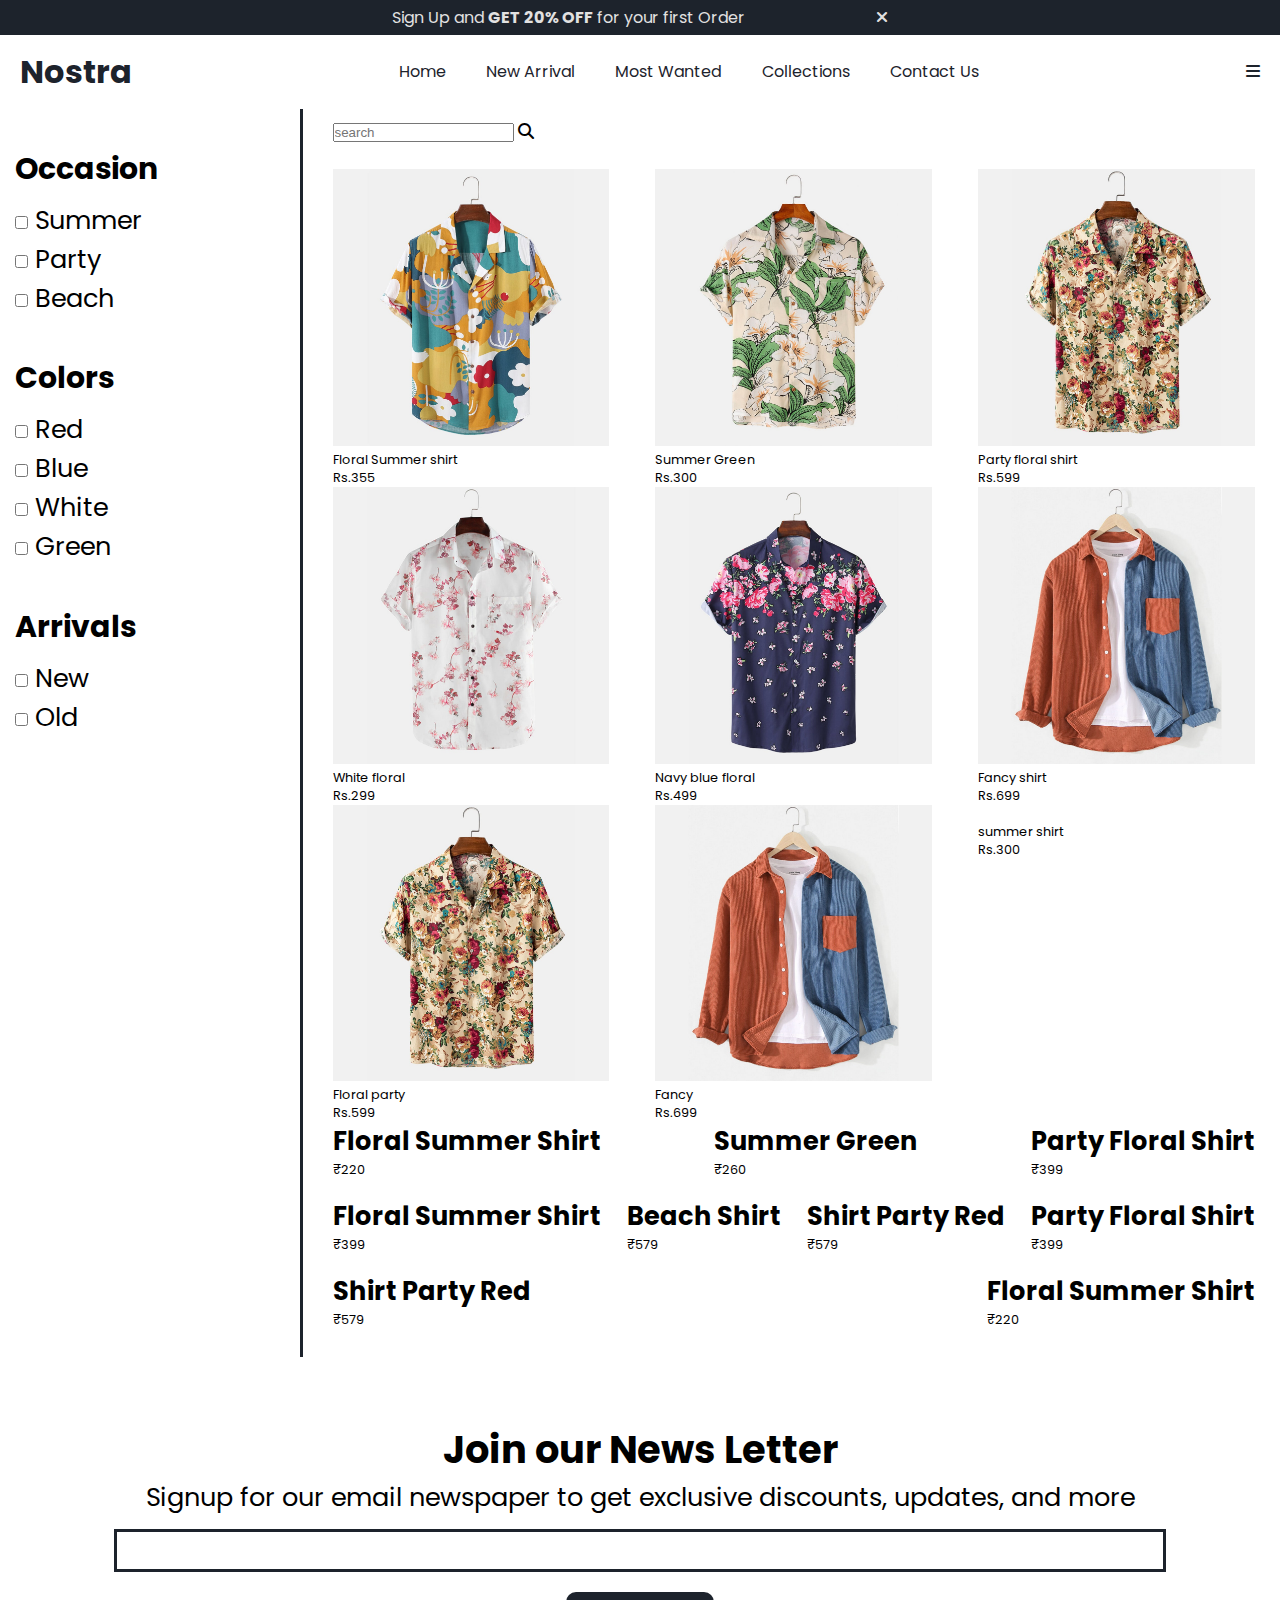
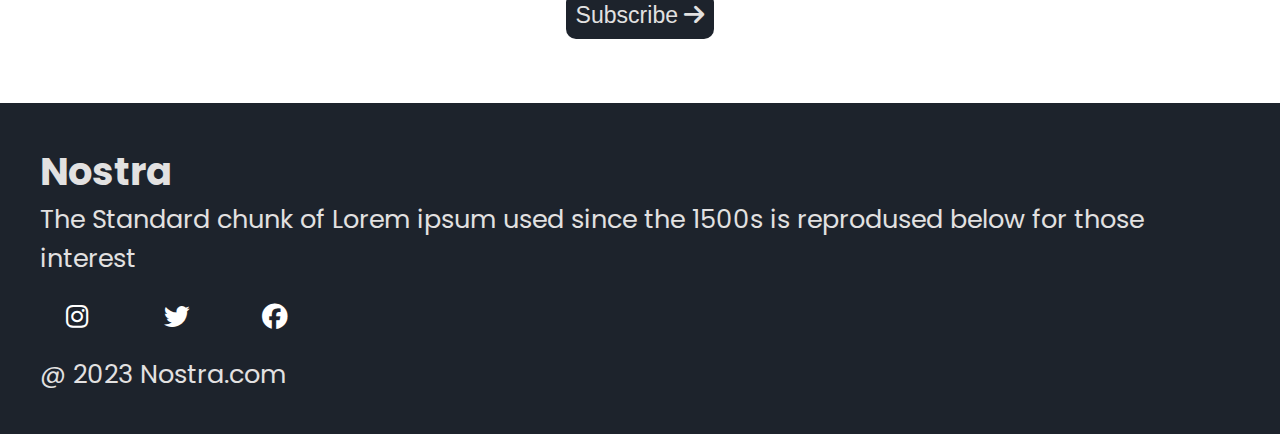
==== collections.html @ 4b7d9919 "updated all files" ====
<!DOCTYPE html>
<html lang="en">
<head>
    <meta charset="UTF-8">
    <meta name="viewport" content="width=device-width, initial-scale=1.0">
    <title>Collections</title>
    <!--Link CSS File-->
    <link rel="stylesheet" href="style.css">
    <!--Link Google Fonts-->
    <link rel="preconnect" href="https://fonts.googleapis.com">
    <link rel="preconnect" href="https://fonts.gstatic.com" crossorigin>
    <link href="https://fonts.googleapis.com/css2?family=Poppins:wght@400;500;700&display=swap" rel="stylesheet">

    <!--Link Font Awesome-->
    <link rel="stylesheet" href="https://cdnjs.cloudflare.com/ajax/libs/font-awesome/6.4.2/css/all.min.css">

</head>
<body>

    <!--Offer Bar-->

    <div class="offer-bar">
        <p>Sign Up and <b>GET 20% OFF</b> for your first Order
        <i id="offer-close"  style="margin-left: 10%; cursor: pointer;" class="fa-solid fa-xmark"></i>
        </p>
    </div>

    

   

        <!--Navigation Bar-->
        <nav class="navbar">
            <h1>Nostra</h1>
            <div class="navbar-links">
                <p class="navbar-link"><a href="./index.html">Home</a></p>
                <p class="navbar-link"><a href="./index.html/#new-arrival">New Arrival</a></p>
                <p class="navbar-link"><a href="./index.html/#most-wanted">Most Wanted</a></p>
                <p class="navbar-link"><a href="./index.html/collections">Collections</a></p>
                <p class="navbar-link"><a href="./contactus.html">Contact Us</a></p>
            </div>
            

            <div class="navbar-menu-toggle">
                <i id="side-navbar-activate" class="fa-solid fa-bars"></i>
            </div>

            

            

        </nav>

        <!--Side Navbar-->

        <div class="side-navbar"> 
            <p style="text-align: right;">
                <i id="side-navbar-close" class="fa-solid fa-xmark"></i>
            </p>
            <div class="side-navbar-links">

                 <p class="side-navbar-link"><a href="./index.html">Home</a></p>
                <p class="side-navbar-link"><a href="./index.html">New Arrival</a></p>
            <p class="side-navbar-link"><a href="./index.html">Most Wanted</a></p>
            <p class="side-navbar-link"><a href="./collections.html">Collections</a></p>
            <p class="side-navbar-link"><a href="./contactus.html">Contact Us</a></p>
            </div>
            
        </div>

        <div class="container">

            <div class="divide-section">
                <div class="filter-section">
                   
                    <h3 class="filter-section-occasion">Occasion</h3>
                    <div>
                        <input type="checkbox" name="tags" value="summer"> Summer <br>
                        <input type="checkbox" name="tags" value="party"> Party <br>
                        <input type="checkbox" name="tags" value="beach"> Beach 

                    </div>
                   
                    <h3 class="filter-section-colors"> Colors </h3>
                    <div>
                    <input type="checkbox" name="tags" value="red"> Red <br>
                        <input type="checkbox" name="tags" value="blue"> Blue <br>
                        <input type="checkbox" name="tags" value="white"> White <br>
                        <input type="checkbox" name="tags" value="green"> Green
                    </div>

                    <h3 class="filter-section-arrivals"> Arrivals </h3>
                    <div>
                    <input type="checkbox" name="tags" value="new"> New <br>
                        <input type="checkbox" name="tags" value="old"> Old
                      
                    </div>

                    
                    <hr class="vertical-line">
                </div>

                <div class="product-section">
                    <form class="navbar-search">
                        <input type="search" placeholder="search">
                        <i class="fa-solid fa-magnifying-glass"></i>
                    </form>

                    <div class="products">
                        <div class="box">
                            <img src="./products/c1.jpg" alt="">
                            <p>Floral Summer shirt</p>
                            <p>Rs.355</p>
                        </div>
                        <div class="box">
                            <img src="./products/c2.jpg" alt="">
                            <p>Summer Green</p>
                            <p>Rs.300</p>
                        </div>
                        <div class="box">
                            <img src="./products/c3.jpg" alt="">
                            <p>Party floral shirt</p>
                            <p>Rs.599</p>
                        </div>
                        <div class="box">
                            <img src="./products/c4.jpg" alt="">
                            <p>White floral</p>
                            <p>Rs.299</p>
                        </div>
                        <div class="box">
                            <img src="./products/c5.jpg" alt="">
                            <p>Navy blue floral</p>
                            <p>Rs.499</p>
                        </div>
                        <div class="box">
                            <img src="./products/c6.jpg" alt="">
                            <p>Fancy shirt</p>
                            <p>Rs.699</p>
                        </div>
                        <div class="box">
                            <img src="./products/c7.jpg" alt="">
                            <p>Floral party </p>
                            <p>Rs.599</p>
                        </div>
                        <div class="box">
                            <img src="./products/c8.jpg" alt="">
                            <p>Fancy</p>
                            <p>Rs.699</p>
                        </div>
                        <div class="box">
                            <img src="./products/c9.jpg" alt="">
                            <p>summer shirt</p>
                            <p>Rs.300</p>
                        </div>

                    </div>
                </div>
            </div>



    <div class="news">
        <h2>Join our News Letter</h2>
        <p style="text-align: center;">Signup for our email newspaper to get exclusive discounts, updates, and more</p>
        <div style="margin-top: 10px;">
        <input class="search">
    </div>
    <div>
        <button> Subscribe <i class="fa-solid fa-arrow-right"></i> </button>
    </div>
    </div>

    </div>

    <div class="footer">
        <div class="footer-container">
            <div class="footer-box-1">
                <h2 class="headingText">Nostra</h2>
                <p>The Standard chunk of Lorem ipsum
                    used since the 1500s is reprodused
                    below for those interest</p>
                <div class="footer-icon-container">
                    <i class="icon fa-brands fa-instagram" style="color: #ffffff;"></i>
                    <i class="icon fa-brands fa-twitter" style="color: #ffffff;"></i>
                    <i class="icon fa-brands fa-facebook" style="color: #ffffff;"></i>
                </div>
            </div>

            

        </div>

        <p class="subtitle">@ 2023 Nostra.com</p>
    </div>

   
    
    <!--Link Javascript File-->
    <script type="module" src="collections.js"></script>
</body>
</html>
---- style.css ----
* {
    margin:0px;
    padding:0px;
}

html{
    scroll-behavior: smooth;
}

body{
    font-family: 'poppins', sans-serif;
}

.offer-bar{
    background-color: #1D232C;
    color: #E2E1E1;
    padding:5px;
    text-align: center;
    font-size: 1.5 vw;
}

.container{
    padding-left: 15px;
    padding-right: 15px;
}

.navbar{
    display: flex;
    justify-content: space-between;
    color:#1D232C;
    align-items: center;
    position: sticky;
    top: 0px;
    background-color: white;
    padding-top: 1vw;
    padding-bottom: 1vw;
    padding-left: 20px;
    padding-right: 20px;
    z-index:3;
}

.navbar-links {
    display: flex;
    width: 50%;
    justify-content: space-around;
    align-items: center;
}

.navbar-links a{
    text-decoration: none;
    color:#1D232C;
}

.navbar-links a:hover{
    text-decoration: underline;
    color:#1D232C;
}

@media screen and (max-width:900px) {

    .navbar-menu-toggle {
        display: block;
    }

    .navbar-links {
        display: none;
    }

    

}

/* Side Navbar */
.side-navbar{
    position: fixed;
    top: 0;
    left: 0;
    width: 50%;
    height: 100%;
    background-color: #1D232C;
    color: #E2E1E1;
    margin-left: -60%;
    transition-duration: 1s;
    z-index: 10;
    padding: 20px;
  
}

.side-navbar-link{
    margin-bottom: 30px;
}

.side-navbar-links a{
    text-decoration: none;
    color: #E2E1E1;
}

.side-navbar-links a:hover{
    text-decoration: underline;
    color: #E2E1E1;
}

.side-navbar-search {
    border: solid #E2E1E1 1px;
    border-radius: 10px;
    padding: 10px;
    display: inline-block;
}

.side-navbar-search input {
    border: none;
    background: transparent;
}





/*Slider*/

.slider{
    overflow: hidden;
    display: flex;
    width: 100%;
    position: relative;
    
    border-radius: 5px;

}

.slider-image-container{
    display: flex;
    transition: 2s;
}

.slider-image{
    width: 100vw;
}

.slider-left-button{
    position: absolute;
    top: 35%;
    left: 5%;
    z-index: 1;
}

.slider-left-button i{
    font-size: 10vw;
    
}
.slider-right-button{
    position: absolute;
    top: 35%;
    right: 5%;
}
.slider-right-button i{
    font-size: 10vw;
}
.slider-content{
    position: absolute;
    color: white;
    text-align: center;
     width: 100%;
     top: 20%;
}
.slider-content h1{
    font-size: 5vw;
}
.slider-content button{
   padding-left: 20px;
   padding-right: 20px;
   padding-top: 10px;
   padding-bottom: 10px;
   margin-top: 10px;
   color: #1D232C;
}


/* Brands*/
.brands{
    display: flex;
    margin-top: 2vw;
    
    justify-content: space-between;
    
    
}

.brands-icon{
    width: 4vw;
    align-items: center;

}

.brands-item{
    display: flex;
    align-items: center;
    flex-direction: column;
    text-align: center;
    font-size: 2vw;
}



.services-container-1
{
    margin-top: 5vw;
    margin-bottom: 2vw;
    display: flex;
    justify-content: space-between;
    align-items: center;
    font-size: 1.5vw;
}

.services-container-2
{
    
    display: flex;
    justify-content: space-between;
    align-items: center;

    gap: 10px;
    font-size: 1vw;
    
}

.services-container-2 div{
    border-radius: 5px;
    background-color: #F2F4F7;
    padding: 10px;
    
}

.new-arrival{
    display: flex;
    justify-content: space-between;
    margin-top: 2vw;
   
    
}

.new-arrival-container{
   position: relative;
   
    
}

.new-arrival-container img{
    border-radius: 2%;
    
     
 }
 

.overlay{
    border-radius: 2%;
    position: absolute;
    width: 100%;
    height: 100%;
    background-color: black;
    z-index: 2;
    top: 0;
    opacity: 0.6;
 }
 


.new-arrival button{
    padding-left: 10%;
    padding-right: 10%;
    padding-top: 5%;
    padding-bottom: 5%;
    margin-top: 10px;
    font-size: 1.2vw;
    color: #1D232C;
    border-radius: 10px;
    position: absolute;
    border: none;
    top: 50%;
    left: 18%;
    z-index: 2;
    

 }

 .most-wanted{
    display: flex;
    justify-content: space-between;
    margin-top: 2vw;
    overflow-x: scroll;
    gap: 20px;
   
    
}

.most-wanted-container{
   position: relative; 
}

.most-wanted img{
    border-radius: 2%;
    
     
 }

 .sale-overlay{
    position: absolute;
    top:3px;
    left: 3px;
    font-size: 2vw;
    background-color: red;
    color: white;
    padding-left: 10px;
    padding-right: 10px;
    border-radius: 10%;
 }

 .most-wanted::-webkit-scrollbar {
    appearance: none;
    
  }
   
.like-button{
    position: absolute;
    width: 15%;
    bottom: 12%;
    right: 5%;
}
.limited-offer{
    display: flex;
    justify-content: center;
    
    align-items: center;
    background-color: #1D232C;
    color: #E2E1E1;
    padding: 20px;
    font-size: 2vw;
}

.limited-offer img{
    width: 100%;
    height: 100%100%;
}

.limited-offer-text{
    padding: 5%;
}

.limited-offer button{
    padding-left: 5%;
    padding-right: 5%;
    padding-top: 2.5%;
    padding-bottom: 2.5%;
    margin-top: 10px;
    font-size: 1.2vw;
    color: #1D232C;
    border-radius: 10px;
 
    border: none;
    
    

 }

 /* Scroll Animate */

 .initial-scroll-animate{
   
    transition: 3s;
 }

 .reveal-scroll-animate{
    opacity: 0;
 }

 .news{
    font-size: 2vw;
    margin-top: 5vw;
    display: flex;
    flex-direction: column;
    align-items: center;
}

.news input{
    padding: 11px;
    width: 80vw;
    margin-bottom: 10px;
    border: solid #1D232C 3px;

}

.news input:focus{
   outline: none;

}

.news button{
    
    margin-top: 10px;
    font-size: 1.8vw;
    color: #E2E1E1;
    background-color: #1D232C;
    border-radius: 10px;
    border: none;
    padding:10px
    
    

 }


 .icon{
    width: 40px;
    margin: 2vw;

}
.footer{
    font-size: 2vw;
    margin-top: 5vw;
    padding: 40px;
    background-color: #1D232C;
    color: #E2E1E1;
    box-sizing: border-box;
}

.footer-container{
   
    display: flex;
    align-items: center;
    flex-wrap: wrap;
}

.footer-box-1{
    display: flex;
    flex-direction: column;
  
}

.footer-box-2{
    display: flex;
}


/* Collections */

.divide-section{
    display: flex;
}

.filter-section{
    flex-basis: 25%;
    position: relative;
    font-size: 2vw;
}

.product-section{
    flex-basis: 75%;
    position: relative;
}

.vertical-line {
    border: none;
    border-left: 3px solid #1D232C; /* Adjust color and width as needed */
    height: 100%; /* Adjust height as needed */
    margin: 0 20px; /* Adjust margin as needed */
    position: absolute;
    top: 0px;
    right: 0px
    
  }

.filter-section-price,.filter-section-arrivals,.filter-section-occasion,.filter-section-colors{
    margin-top: 3vw;
    margin-bottom: 10px;
    
}

.product-section{
    padding: 10px;
}

.products{
    margin-top: 2vw;
    display: flex;
    flex-wrap: wrap;
    justify-content: space-between;
    font-size:1vw;
}



  .contact-form {
    background-color: #1D232C;
    color: #dddddd;
    border-radius: 8px;
    box-shadow: 0 2px 4px rgba(0, 0, 0, 0.1);
    width: 60vw;
    margin: auto;
    padding: 5vw;
    padding-right: 10vw;
    margin-top: 10px;
  }

  .contact-form h2 {
    margin-bottom: 1vw;
   
  }

  .contact-form label {
    display: block;
    margin-bottom: 1vw;
 
  }

  .contact-form input[type="text"],
  .contact-form textarea {
    width: 100%;
    padding: 2vw;
    border: 1px solid #dddddd;
    border-radius: 4px;
    margin-bottom: 1vw;
    font-size: 1vw;
    
  }

  .contact-form textarea {
    resize: vertical;
    height: 10vh;
  }

  .contact-form input[type="submit"] {
    
    color: #ffffff;
    border: none;
    border-radius: 4px;
    padding: 10px 20px;
    cursor: pointer;
    font-size: 16px;
    background-color: #0056b3;
  }

  .contact-form input[type="submit"]:hover {
    background-color: #0056b3;
  }

  .products{
    display:flex;

  }

  .products .box{
    flex-basis: 30%;
  }
  .products .box img{
    width: 100%;
  }
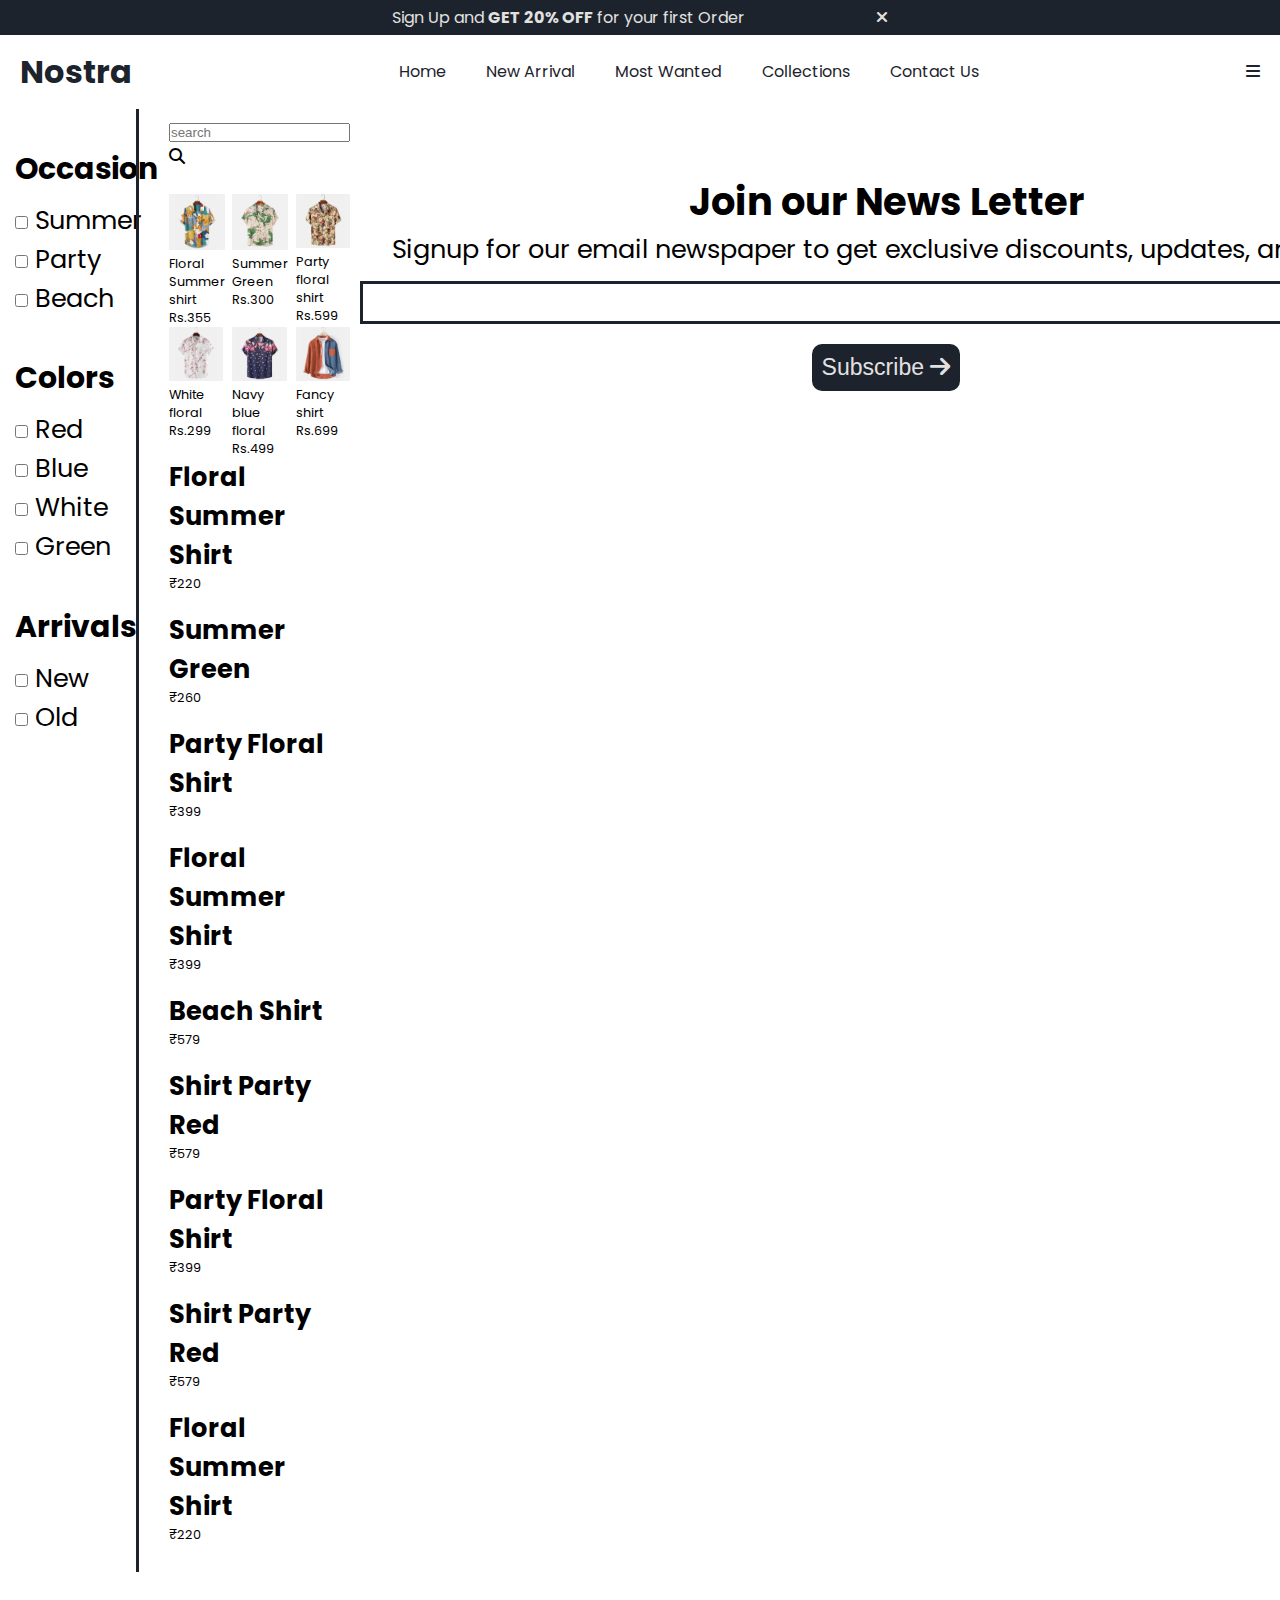
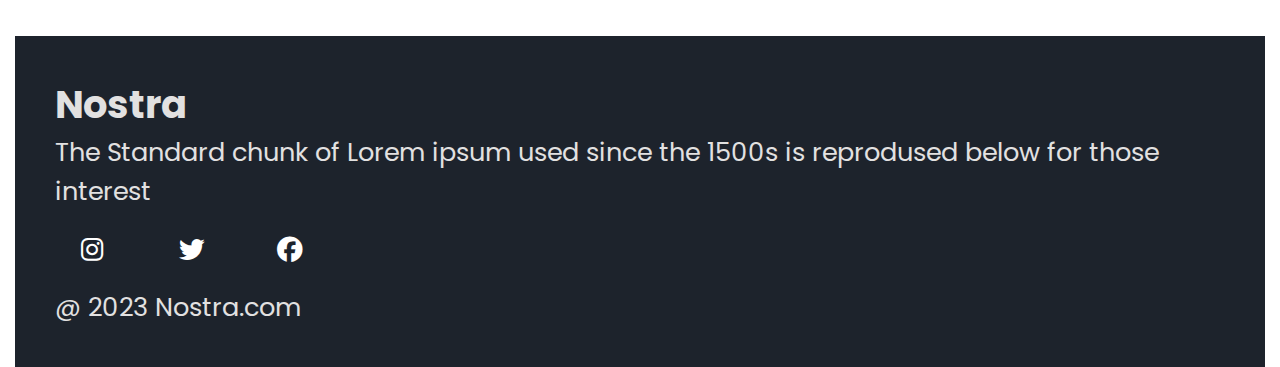
==== commit e412221d: "modified collections.html" ====
--- a/collections.html
+++ b/collections.html
@@ -136,22 +136,7 @@
                             <img src="./products/c6.jpg" alt="">
                             <p>Fancy shirt</p>
                             <p>Rs.699</p>
-                        </div>
-                        <div class="box">
-                            <img src="./products/c7.jpg" alt="">
-                            <p>Floral party </p>
-                            <p>Rs.599</p>
-                        </div>
-                        <div class="box">
-                            <img src="./products/c8.jpg" alt="">
-                            <p>Fancy</p>
-                            <p>Rs.699</p>
-                        </div>
-                        <div class="box">
-                            <img src="./products/c9.jpg" alt="">
-                            <p>summer shirt</p>
-                            <p>Rs.300</p>
-                        </div>
+                    
 
                     </div>
                 </div>
